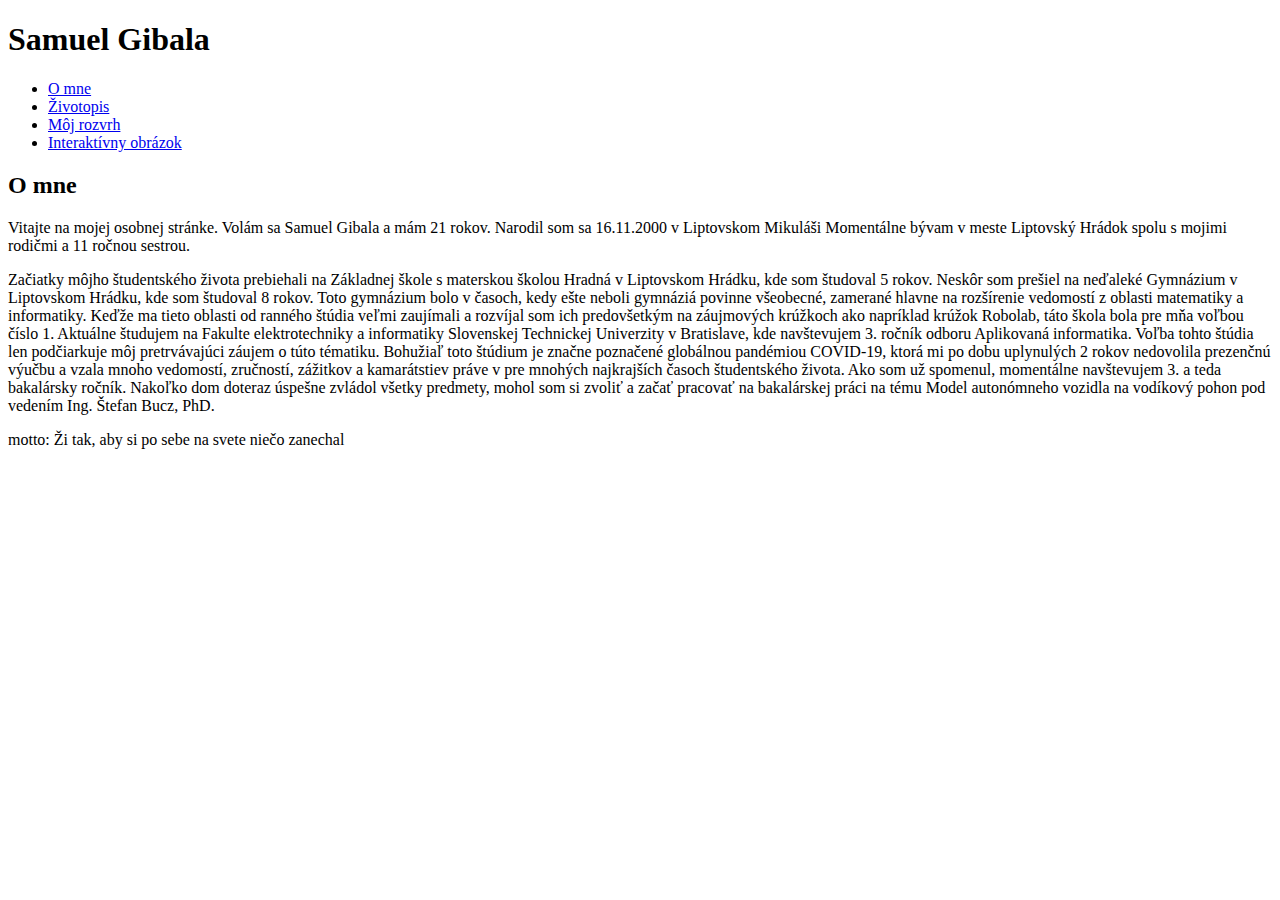
==== index.html @ 953369f7 "Initial commit" ====
<!DOCTYPE html>
<html lang="sk">
<head>
    <meta charset="UTF-8">
    <meta name = "viewport"
          content="width=device-width, user-scalable=no, initial-scale=1.0, maximum-scale=1.0, minimum-scale=1.0">

    <title>O mne</title>
    <link rel="stylesheet" href="./css/style.css">
</head>
<body>
<header>
    <hgroup>
        <h1>Samuel Gibala</h1>
    </hgroup>
</header>

<nav>
    <ul>
        <li><a href="./index.html">O mne</a></li>
        <li><a href="./podstranky/zivotopis.html">Životopis</a></li>
        <li><a href="./podstranky/moj-rozvrh.html">Môj rozvrh</a></li>
        <li><a href="./podstranky/interaktivny-obrazok.html">Interaktívny obrázok</a></li>
    </ul>
</nav>

<div>
    <section>
        <hgroup>
            <h2>O mne</h2>
        </hgroup>
        <div>
            <article>
                <div>
                    <p>
                        Vitajte na mojej osobnej stránke. Volám sa Samuel Gibala a mám 21 rokov. Narodil som sa 16.11.2000 v Liptovskom Mikuláši
                        Momentálne bývam v meste Liptovský Hrádok spolu s mojimi rodičmi a 11 ročnou sestrou.
                    </p>
                    <p>
                        Začiatky môjho študentského života prebiehali na Základnej škole s materskou školou Hradná v Liptovskom Hrádku, kde som študoval
                        5 rokov. Neskôr som prešiel na neďaleké Gymnázium v Liptovskom Hrádku, kde som študoval 8 rokov. Toto gymnázium bolo v časoch, kedy ešte neboli gymnáziá
                        povinne všeobecné, zamerané hlavne na rozšírenie vedomostí z oblasti matematiky a informatiky. Keďže ma tieto oblasti od ranného štúdia veľmi zaujímali
                        a rozvíjal som ich predovšetkým na záujmových krúžkoch ako napríklad krúžok Robolab, táto škola bola pre mňa voľbou číslo 1.
                        Aktuálne študujem na Fakulte elektrotechniky a informatiky Slovenskej Technickej Univerzity v Bratislave, kde navštevujem 3. ročník odboru Aplikovaná informatika.
                        Voľba tohto štúdia len podčiarkuje môj pretrvávajúci záujem o túto tématiku. Bohužiaľ toto štúdium je značne poznačené globálnou pandémiou COVID-19, ktorá
                        mi po dobu uplynulých 2 rokov nedovolila prezenčnú výučbu a vzala mnoho vedomostí, zručností, zážitkov a kamarátstiev práve v pre mnohých najkrajších časoch študentského života.
                        Ako som už spomenul, momentálne navštevujem 3. a teda bakalársky ročník. Nakoľko dom doteraz úspešne zvládol všetky predmety, mohol som si zvoliť a začať pracovať na bakalárskej práci
                        na tému Model autonómneho vozidla na vodíkový pohon pod vedením Ing. Štefan Bucz, PhD.
                    </p>
                    <p>
                        motto: Ži tak, aby si po sebe na svete niečo zanechal
                    </p>
                </div>
            </article>
        </div>
    </section>
</div>

</body>
</html>
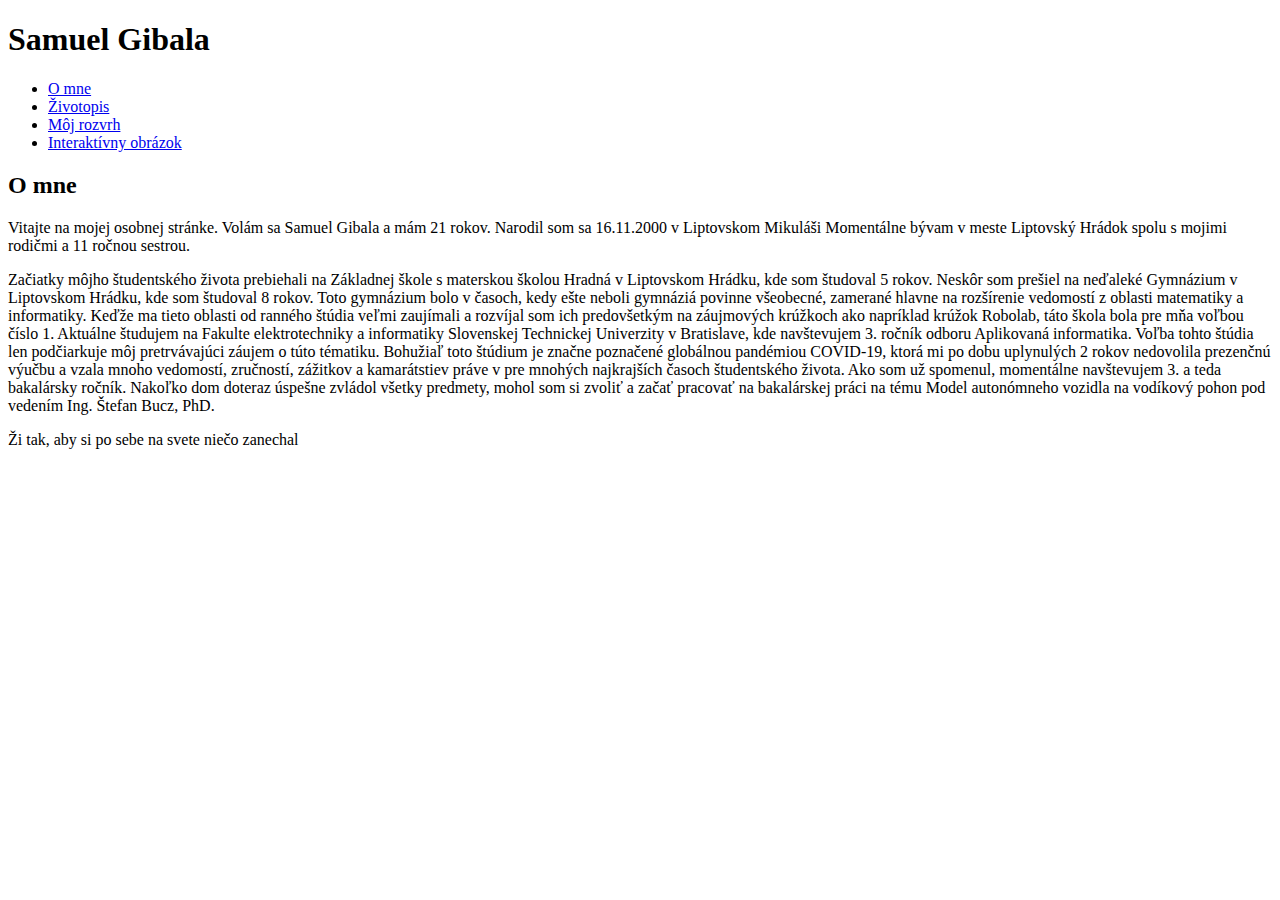
==== commit 055772cc: "Initial commit2" ====
--- a/index.html
+++ b/index.html
@@ -48,7 +48,8 @@
                         na tému Model autonómneho vozidla na vodíkový pohon pod vedením Ing. Štefan Bucz, PhD.
                     </p>
                     <p>
-                        motto: Ži tak, aby si po sebe na svete niečo zanechal
+                        Ži tak, aby si po sebe na svete niečo zanechal
+
                     </p>
                 </div>
             </article>
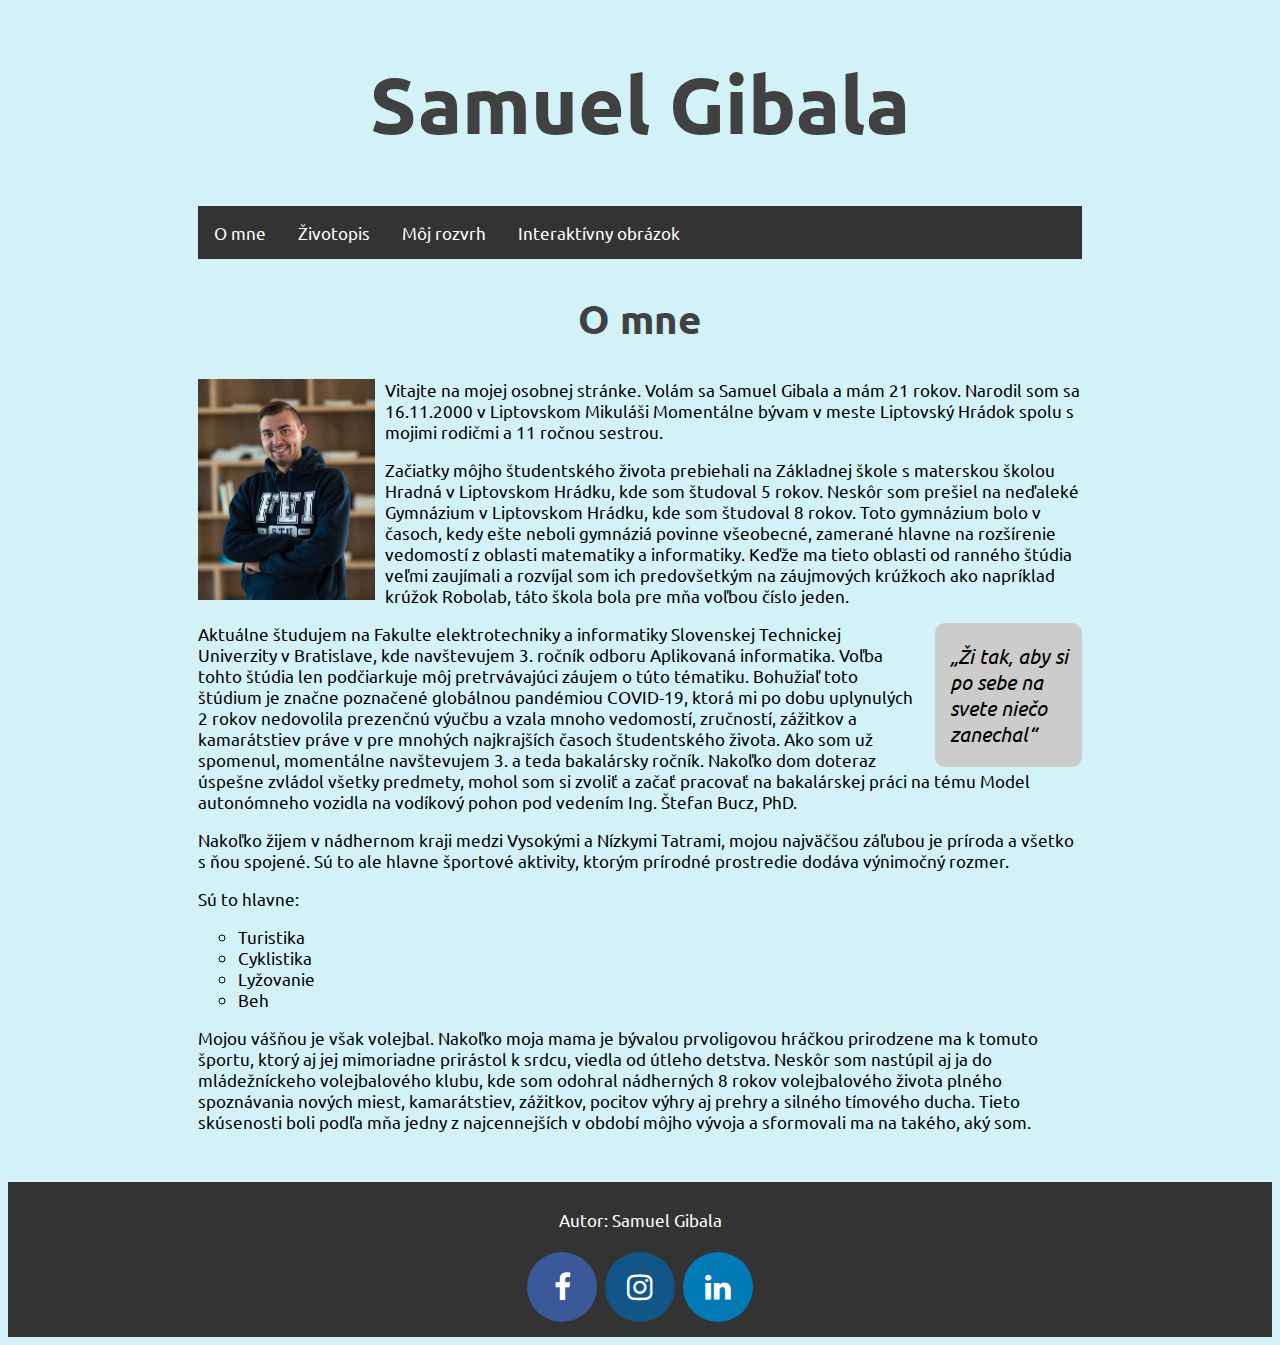
==== commit fe98cac4: "about me, CV, timetable" ====
--- a/index.html
+++ b/index.html
@@ -6,7 +6,9 @@
           content="width=device-width, user-scalable=no, initial-scale=1.0, maximum-scale=1.0, minimum-scale=1.0">
 
     <title>O mne</title>
+    <link rel="stylesheet" href="https://cdnjs.cloudflare.com/ajax/libs/font-awesome/4.7.0/css/font-awesome.min.css">
     <link rel="stylesheet" href="./css/style.css">
+    <link rel="stylesheet" href="css/aboutMe.css">
 </head>
 <body>
 <header>
@@ -14,6 +16,7 @@
         <h1>Samuel Gibala</h1>
     </hgroup>
 </header>
+
 
 <nav>
     <ul>
@@ -24,38 +27,69 @@
     </ul>
 </nav>
 
-<div>
+<div class="core">
     <section>
         <hgroup>
             <h2>O mne</h2>
         </hgroup>
-        <div>
-            <article>
-                <div>
-                    <p>
-                        Vitajte na mojej osobnej stránke. Volám sa Samuel Gibala a mám 21 rokov. Narodil som sa 16.11.2000 v Liptovskom Mikuláši
-                        Momentálne bývam v meste Liptovský Hrádok spolu s mojimi rodičmi a 11 ročnou sestrou.
-                    </p>
-                    <p>
-                        Začiatky môjho študentského života prebiehali na Základnej škole s materskou školou Hradná v Liptovskom Hrádku, kde som študoval
-                        5 rokov. Neskôr som prešiel na neďaleké Gymnázium v Liptovskom Hrádku, kde som študoval 8 rokov. Toto gymnázium bolo v časoch, kedy ešte neboli gymnáziá
-                        povinne všeobecné, zamerané hlavne na rozšírenie vedomostí z oblasti matematiky a informatiky. Keďže ma tieto oblasti od ranného štúdia veľmi zaujímali
-                        a rozvíjal som ich predovšetkým na záujmových krúžkoch ako napríklad krúžok Robolab, táto škola bola pre mňa voľbou číslo 1.
-                        Aktuálne študujem na Fakulte elektrotechniky a informatiky Slovenskej Technickej Univerzity v Bratislave, kde navštevujem 3. ročník odboru Aplikovaná informatika.
-                        Voľba tohto štúdia len podčiarkuje môj pretrvávajúci záujem o túto tématiku. Bohužiaľ toto štúdium je značne poznačené globálnou pandémiou COVID-19, ktorá
-                        mi po dobu uplynulých 2 rokov nedovolila prezenčnú výučbu a vzala mnoho vedomostí, zručností, zážitkov a kamarátstiev práve v pre mnohých najkrajších časoch študentského života.
-                        Ako som už spomenul, momentálne navštevujem 3. a teda bakalársky ročník. Nakoľko dom doteraz úspešne zvládol všetky predmety, mohol som si zvoliť a začať pracovať na bakalárskej práci
-                        na tému Model autonómneho vozidla na vodíkový pohon pod vedením Ing. Štefan Bucz, PhD.
-                    </p>
-                    <p>
-                        Ži tak, aby si po sebe na svete niečo zanechal
 
-                    </p>
-                </div>
-            </article>
-        </div>
+        <img src="obrazky/Gibala-2.jpg" alt="Moja fotografia">
+        <p>
+            Vitajte na mojej osobnej stránke. Volám sa Samuel Gibala a mám 21 rokov. Narodil som sa 16.11.2000 v Liptovskom Mikuláši
+            Momentálne bývam v meste Liptovský Hrádok spolu s mojimi rodičmi a 11 ročnou sestrou.
+        </p>
+
+
+
+        <p>
+            Začiatky môjho študentského života prebiehali na Základnej škole s materskou školou Hradná v Liptovskom Hrádku, kde som študoval
+            5 rokov. Neskôr som prešiel na neďaleké Gymnázium v Liptovskom Hrádku, kde som študoval 8 rokov. Toto gymnázium bolo v časoch, kedy ešte neboli gymnáziá
+            povinne všeobecné, zamerané hlavne na rozšírenie vedomostí z oblasti matematiky a informatiky. Keďže ma tieto oblasti od ranného štúdia veľmi zaujímali
+            a rozvíjal som ich predovšetkým na záujmových krúžkoch ako napríklad krúžok Robolab, táto škola bola pre mňa voľbou číslo jeden.
+        </p>
+        <aside><q>Ži tak, aby si po sebe na svete niečo zanechal</q></aside>
+        <p>
+            Aktuálne študujem na Fakulte elektrotechniky a informatiky Slovenskej Technickej Univerzity v Bratislave, kde navštevujem 3. ročník odboru Aplikovaná informatika.
+            Voľba tohto štúdia len podčiarkuje môj pretrvávajúci záujem o túto tématiku. Bohužiaľ toto štúdium je značne poznačené globálnou pandémiou COVID-19, ktorá
+            mi po dobu uplynulých 2 rokov nedovolila prezenčnú výučbu a vzala mnoho vedomostí, zručností, zážitkov a kamarátstiev práve v pre mnohých najkrajších časoch študentského života.
+            Ako som už spomenul, momentálne navštevujem 3. a teda bakalársky ročník. Nakoľko dom doteraz úspešne zvládol všetky predmety, mohol som si zvoliť a začať pracovať na bakalárskej práci
+            na tému Model autonómneho vozidla na vodíkový pohon pod vedením Ing. Štefan Bucz, PhD.
+        </p>
+
+
+        <p>
+            Nakoľko žijem v nádhernom kraji medzi Vysokými a Nízkymi Tatrami, mojou najväčšou záľubou je príroda a všetko s ňou spojené. Sú to ale hlavne
+            športové aktivity, ktorým prírodné prostredie dodáva výnimočný rozmer.
+        </p>
+        <p>
+            Sú to hlavne:
+        </p>
+
+        <ul>
+            <li>Turistika</li>
+            <li>Cyklistika</li>
+            <li>Lyžovanie</li>
+            <li>Beh</li>
+        </ul>
+
+        <p>
+            Mojou vášňou je však volejbal. Nakoľko moja mama je bývalou prvoligovou hráčkou prirodzene ma k tomuto športu, ktorý aj jej mimoriadne prirástol k srdcu,
+            viedla od útleho detstva. Neskôr som nastúpil aj ja do mládežníckeho volejbalového klubu, kde som odohral nádherných 8 rokov volejbalového života
+            plného spoznávania nových miest, kamarátstiev, zážitkov, pocitov výhry aj prehry a silného tímového ducha. Tieto skúsenosti boli podľa mňa jedny z najcennejších
+            v období môjho vývoja a sformovali ma na takého, aký som.
+        </p>
+
     </section>
 </div>
 
+<footer>
+    <p>Autor: Samuel Gibala</p>
+    <div>
+        <a href="https://www.facebook.com/samkog" class="fa fa-facebook" target="_blank"></a>
+        <a href="https://www.instagram.com/samino13/" class="fa fa-instagram" target="_blank"></a>
+        <a href="https://www.linkedin.com/in/samuel-gibala-695080229" class="fa fa-linkedin" target="_blank"></a>
+    </div>
+</footer>
+
 </body>
 </html>--- a/css/style.css
+++ b/css/style.css
@@ -0,0 +1,123 @@
+
+
+@font-face {
+    font-family: MyUbuntu;
+    src: url("../fonts/Ubuntu/Ubuntu-Regular.ttf");
+
+}
+
+@font-face {
+    font-family: MyUbuntu;
+    src: url("../fonts/Ubuntu/Ubuntu-Bold.ttf");
+    font-weight: bold;
+}
+
+@font-face {
+    font-family: MyUbuntu;
+    src: url("../fonts/Ubuntu/Ubuntu-Italic.ttf");
+    font-style: italic;
+}
+
+@font-face {
+    font-family: MyUbuntu;
+    src: url("../fonts/Ubuntu/Ubuntu-BoldItalic.ttf");
+    font-weight: bold;
+    font-style: italic;
+}
+
+
+body{
+    background-color: rgba(181,234,242,0.6);
+    font-family: MyUbuntu, serif;
+    font-size: 17px;
+}
+
+h1{
+    font-size: 80px;
+}
+
+h2{
+    font-size: 40px
+}
+
+h3{
+    font-size: 30px;
+}
+
+hgroup{
+    text-align: center;
+    color: rgb(65,65,65);
+}
+
+
+
+nav ul{
+    list-style-type: none;
+    margin: 0 15%;
+    padding: 0;
+    overflow: hidden;
+    background-color: rgb(51,51,51);
+}
+
+nav ul li{
+    float: left;
+}
+
+nav ul li a{
+    display: inline-block;
+    color: white;
+    text-align: center;
+    padding: 16px;
+    text-decoration: none;
+}
+
+li a:hover{
+    background-color: rgba(255, 120, 110,1);
+}
+
+.core{
+    width: 70%;
+    margin: 0 15%;
+}
+
+ul{
+    list-style-type: circle;
+}
+
+footer{
+    text-align: center;
+    padding: 10px;
+    margin: 50px 0 0 0;
+    background-color: rgb(51,51,51);;
+    color: white;
+    position: relative;
+    bottom: 0;
+    clear: both;
+}
+
+.fa {
+    padding: 20px;
+    text-align: center;
+    margin: 5px 2px;
+    font-size: 30px;
+    width: 30px;
+    border-radius: 50%;
+    text-decoration: none;
+}
+.fa-facebook {
+    background: #3B5998;
+    color: white;
+}
+
+.fa-linkedin {
+    background: #007bb5;
+    color: white;
+}
+.fa-instagram {
+    background: #125688;
+    color: white;
+}
+
+.fa:hover {
+    opacity: 0.9;
+}
--- a/css/aboutMe.css
+++ b/css/aboutMe.css
@@ -0,0 +1,18 @@
+img{
+    float: left;
+    width: 20%;
+    height: auto;
+    margin-right: 10px;
+    margin-bottom: 10px;
+}
+
+aside {
+    width: 15%;
+    font-size: larger;
+    padding: 20px 0 20px 15px;
+    margin-left: 15px;
+    float: right;
+    font-style: italic;
+    background-color: rgb(204,204,204);
+    border-radius: 10px;
+}
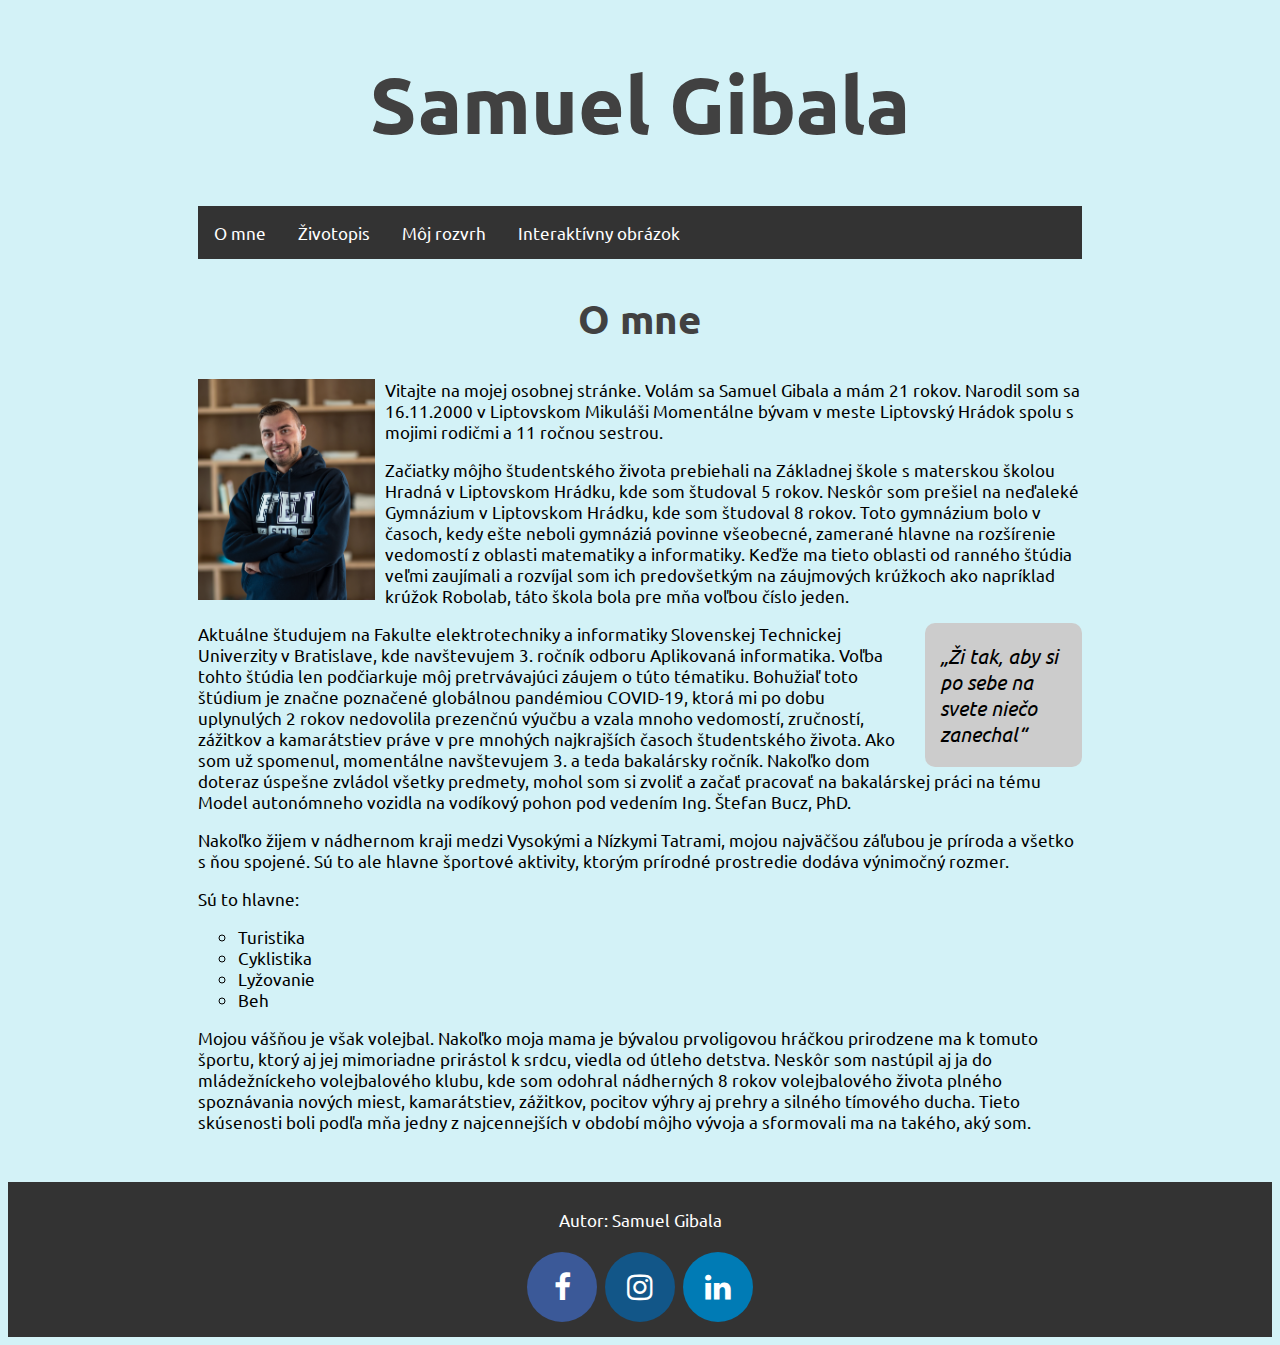
==== commit 7d313ebd: "interactive map, first marker, responsive upgrades" ====
--- a/index.html
+++ b/index.html
@@ -21,9 +21,9 @@
 <nav>
     <ul>
         <li><a href="./index.html">O mne</a></li>
-        <li><a href="./podstranky/zivotopis.html">Životopis</a></li>
-        <li><a href="./podstranky/moj-rozvrh.html">Môj rozvrh</a></li>
-        <li><a href="./podstranky/interaktivny-obrazok.html">Interaktívny obrázok</a></li>
+        <li><a href="subpages/CV.html">Životopis</a></li>
+        <li><a href="subpages/timetable.html">Môj rozvrh</a></li>
+        <li><a href="subpages/interactiveMap.html">Interaktívny obrázok</a></li>
     </ul>
 </nav>
 
@@ -33,13 +33,11 @@
             <h2>O mne</h2>
         </hgroup>
 
-        <img src="obrazky/Gibala-2.jpg" alt="Moja fotografia">
+        <img src="pictures/Gibala-2.jpg" alt="Moja fotografia">
         <p>
             Vitajte na mojej osobnej stránke. Volám sa Samuel Gibala a mám 21 rokov. Narodil som sa 16.11.2000 v Liptovskom Mikuláši
             Momentálne bývam v meste Liptovský Hrádok spolu s mojimi rodičmi a 11 ročnou sestrou.
         </p>
-
-
 
         <p>
             Začiatky môjho študentského života prebiehali na Základnej škole s materskou školou Hradná v Liptovskom Hrádku, kde som študoval
@@ -47,6 +45,7 @@
             povinne všeobecné, zamerané hlavne na rozšírenie vedomostí z oblasti matematiky a informatiky. Keďže ma tieto oblasti od ranného štúdia veľmi zaujímali
             a rozvíjal som ich predovšetkým na záujmových krúžkoch ako napríklad krúžok Robolab, táto škola bola pre mňa voľbou číslo jeden.
         </p>
+
         <aside><q>Ži tak, aby si po sebe na svete niečo zanechal</q></aside>
         <p>
             Aktuálne študujem na Fakulte elektrotechniky a informatiky Slovenskej Technickej Univerzity v Bratislave, kde navštevujem 3. ročník odboru Aplikovaná informatika.
--- a/css/style.css
+++ b/css/style.css
@@ -49,8 +49,6 @@
     color: rgb(65,65,65);
 }
 
-
-
 nav ul{
     list-style-type: none;
     margin: 0 15%;
@@ -65,8 +63,8 @@
 
 nav ul li a{
     display: inline-block;
-    color: white;
-    text-align: center;
+    color: rgb(255,255,255);
+    text-align: left;
     padding: 16px;
     text-decoration: none;
 }
@@ -89,7 +87,7 @@
     padding: 10px;
     margin: 50px 0 0 0;
     background-color: rgb(51,51,51);;
-    color: white;
+    color: rgb(255,255,255);
     position: relative;
     bottom: 0;
     clear: both;
@@ -105,19 +103,19 @@
     text-decoration: none;
 }
 .fa-facebook {
-    background: #3B5998;
-    color: white;
+    background: rgb(59,89,152);
+    color: rgb(255,255,255);
 }
 
 .fa-linkedin {
-    background: #007bb5;
-    color: white;
+    background: rgb(0,123,181);
+    color: rgb(255,255,255);
 }
 .fa-instagram {
-    background: #125688;
-    color: white;
+    background: rgb(18,86,136);
+    color: rgb(255,255,255);
 }
 
 .fa:hover {
-    opacity: 0.9;
+    opacity: 0.7;
 }
--- a/css/aboutMe.css
+++ b/css/aboutMe.css
@@ -8,8 +8,10 @@
 
 aside {
     width: 15%;
+    min-width: 110px;
+    max-width: 300px;
     font-size: larger;
-    padding: 20px 0 20px 15px;
+    padding: 20px 10px 20px 15px;
     margin-left: 15px;
     float: right;
     font-style: italic;
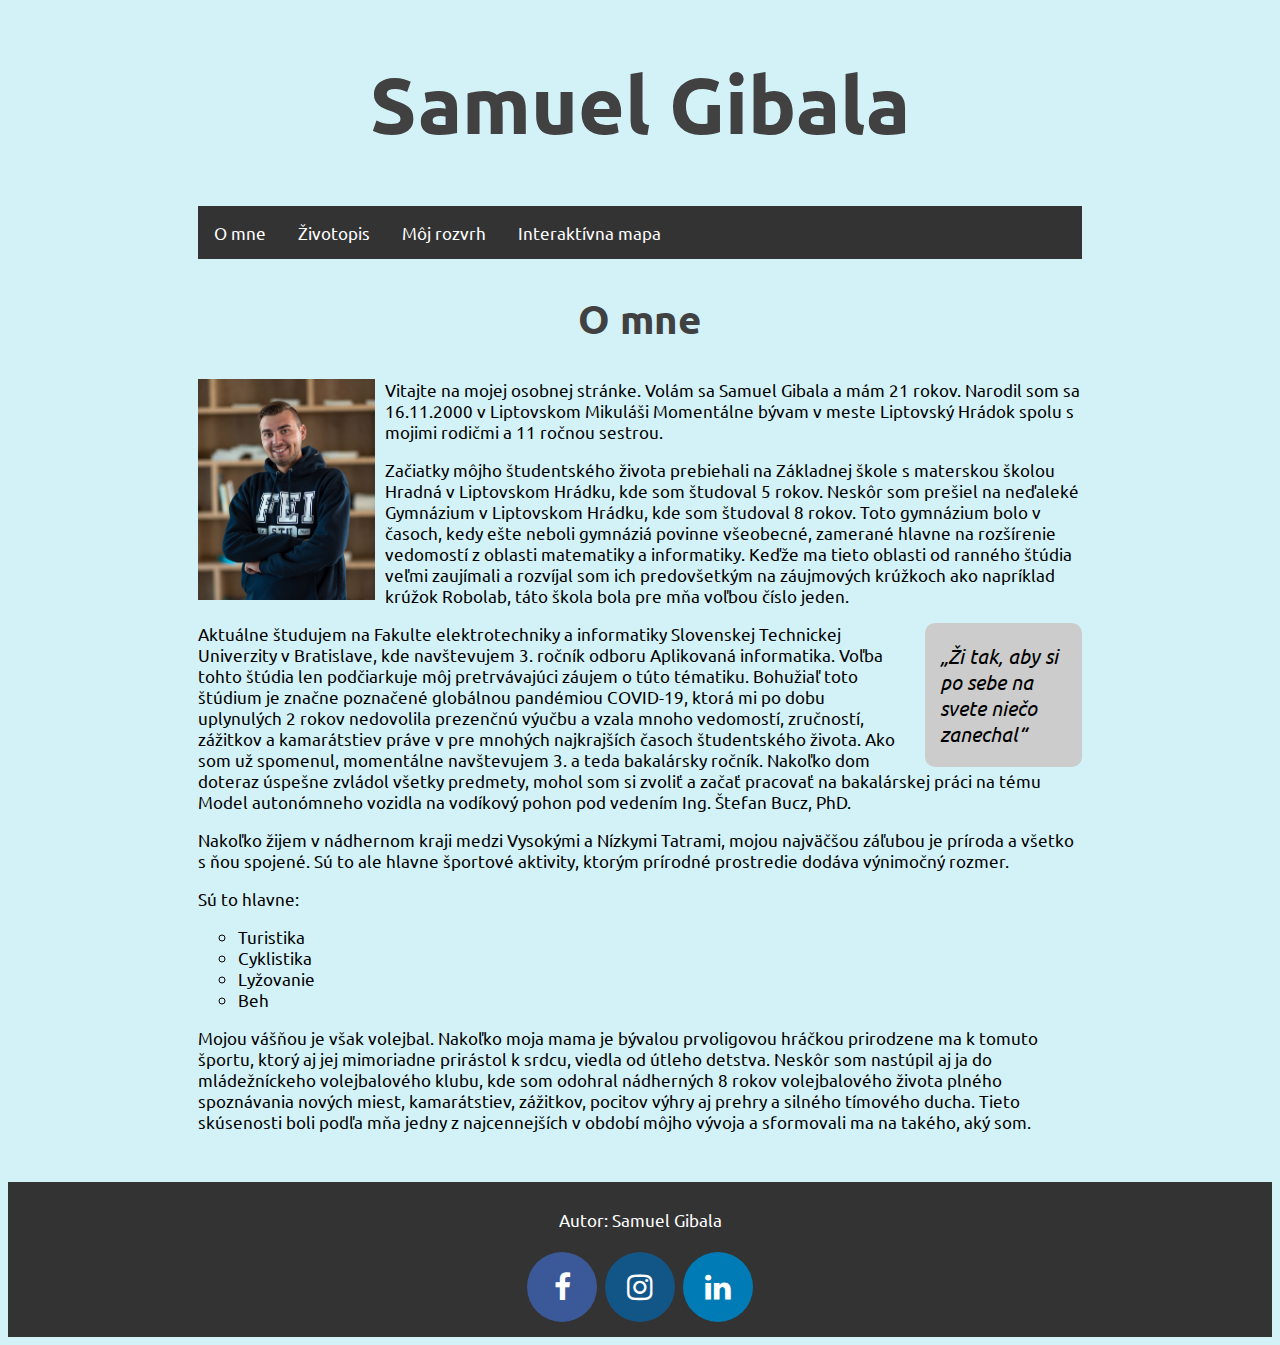
==== commit 7db8b402: "interactive map first version (semi-complete, not fully responsive)" ====
--- a/index.html
+++ b/index.html
@@ -23,7 +23,7 @@
         <li><a href="./index.html">O mne</a></li>
         <li><a href="subpages/CV.html">Životopis</a></li>
         <li><a href="subpages/timetable.html">Môj rozvrh</a></li>
-        <li><a href="subpages/interactiveMap.html">Interaktívny obrázok</a></li>
+        <li><a href="subpages/interactiveMap.html">Interaktívna mapa</a></li>
     </ul>
 </nav>
 
--- a/css/style.css
+++ b/css/style.css
@@ -42,6 +42,10 @@
 
 h3{
     font-size: 30px;
+}
+
+h4{
+    font-size: 90%;
 }
 
 hgroup{
